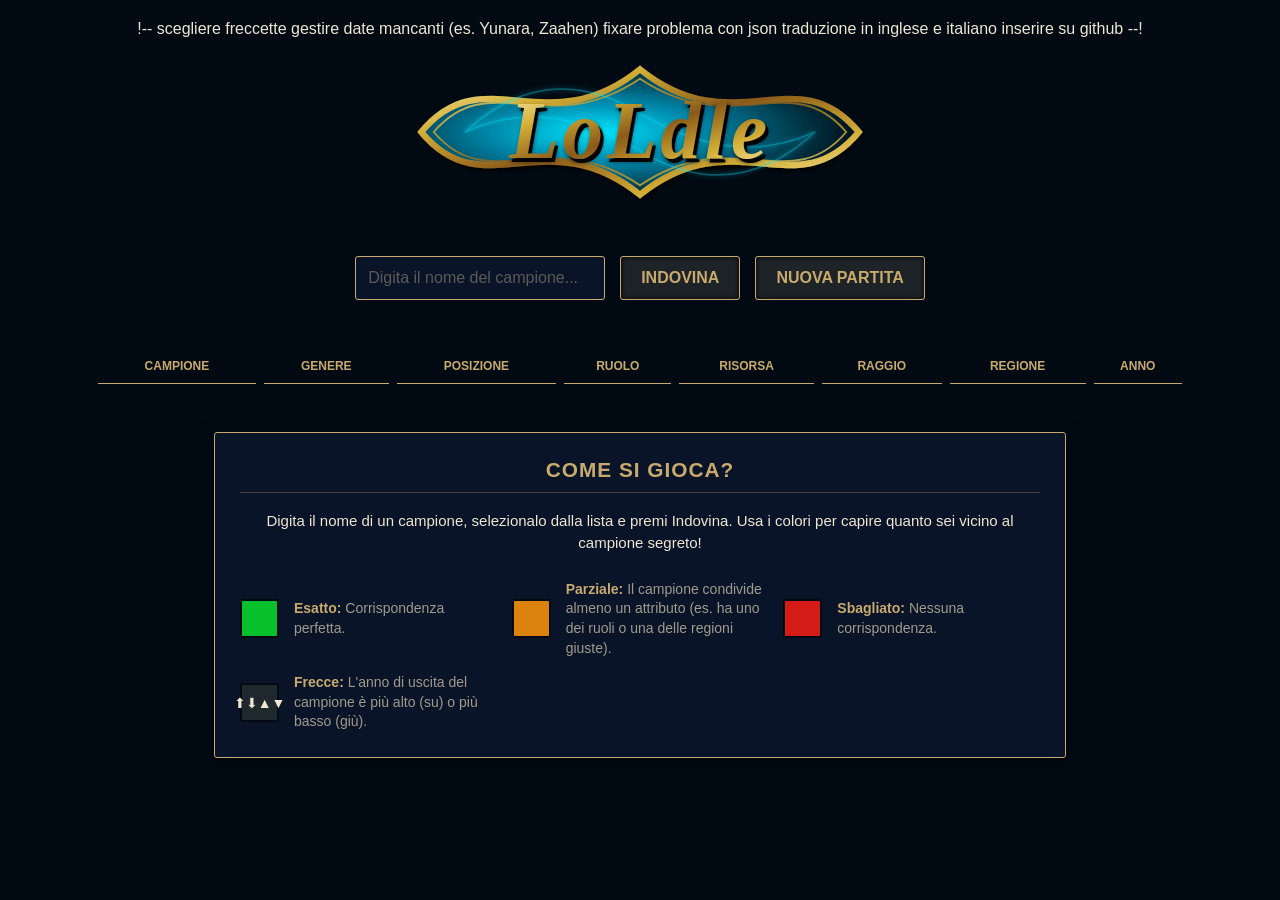
==== loldle.html @ 7cc151b1 "Add files via upload" ====
!-- scegliere freccette
    gestire date mancanti (es. Yunara, Zaahen)
    fixare problema con json
    traduzione in inglese e italiano
    inserire su github
    --!
<!DOCTYPE html>
<html lang="it">
<head>
    <meta charset="UTF-8">
    <meta name="viewport" content="width=device-width, initial-scale=1.0">
    <title>LoLdle</title>
    <link rel="icon" type="image/png" href="https://i.pinimg.com/736x/d1/b1/1d/d1b11d5e4dbae547ac0d651476cec488.jpg">
    <style>
        /* Stile tema League of Legends / Loldle */
        body {
            background-color: #010a13;
            color: #f0e6d2;
            font-family: "Helvetica Neue", Helvetica, Arial, sans-serif;
            text-align: center;
            margin: 0;
            padding: 20px;
        }
        h1 {
            color: #c8aa6e;
            letter-spacing: 2px;
            font-size: 2.5em;
            margin-bottom: 5px;
            text-shadow: 0 0 10px rgba(200, 170, 110, 0.3);
        }
        p {
            color: #a09b8c;
        }
        .controls {
            margin: 30px 0;
            display: flex;
            justify-content: center;
            gap: 15px;
        }
        input {
            padding: 12px;
            font-size: 16px;
            border-radius: 3px;
            border: 1px solid #c8aa6e;
            background-color: #091428;
            color: #f0e6d2;
            outline: none;
            width: 250px;
        }
        input::placeholder {
            color: #5c5b57;
        }
        button {
            padding: 12px 20px;
            font-size: 16px;
            text-transform: uppercase;
            font-weight: bold;
            background-color: #1e2328;
            color: #c8aa6e;
            border: 1px solid #c8aa6e;
            border-radius: 3px;
            cursor: pointer;
            transition: all 0.2s ease-in-out;
            box-shadow: inset 0 0 5px #000000;
        }
        button:hover {
            background-color: #c8aa6e;
            color: #010a13;
            box-shadow: 0 0 10px #c8aa6e;
        }
        button:disabled {
            border-color: #333;
            color: #555;
            cursor: not-allowed;
            background-color: #111;
            box-shadow: none;
        }
        
        /* Tabella risultati */
        .table-container {
            overflow-x: auto;
            max-width: 1100px;
            margin: 0 auto;
        }
        table {
            width: 100%;
            border-collapse: separate;
            border-spacing: 8px;
            margin-top: 20px;
        }
        th {
            font-size: 12px;
            text-transform: uppercase;
            color: #c8aa6e;
            padding-bottom: 10px;
            border-bottom: 1px solid #c8aa6e;
        }
        td {
            width: 11%;
            padding: 10px 5px;
            text-align: center;
            font-weight: bold;
            font-size: 14px;
            background-color: #1e282d;
            border: 2px solid #010a13;
            border-radius: 5px;
            vertical-align: middle;
            transition: transform 0.3s ease;
            text-transform: capitalize;
        }
        
        /* Immagine Campione */
        .champ-cell {
            text-align: center;
            vertical-align: middle;
            padding: 8px; /* Riempie bene la cella */
        }
        .champ-icon {
            width: 65px;
            height: 65px;
            object-fit: cover;
            border: 2px solid rgba(255, 255, 255, 0.3);
            border-radius: 5px;
            display: block;
            margin: 0 auto; /* Centra l'immagine orizzontalmente */
        }
        
        /* Colori di Loldle */
        .correct { background-color: #08c02c; color: #010a13; border-color: #05e6b4; }
        .partial { background-color: #db830c; color: #010a13; border-color: #f7931a; }
        .incorrect { background-color: #d41b16; color: #fff; border-color: #ea4335; }
        
        /* Frecce Anno */
        .arrow-up::after { content: " ▲"; font-size: 0.9em; }
        .arrow-down::after { content: " ▼"; font-size: 0.9em; }
        /* Stile per il menu a tendina di ricerca */
        .search-container {
            position: relative;
            display: inline-block;
        }
        .autocomplete-items {
            position: absolute;
            border: 1px solid #c8aa6e;
            border-top: none;
            z-index: 99;
            top: 100%;
            left: 0;
            right: 0;
            background-color: #1a2128; /* Sfondo scuro simile alla foto */
            max-height: 250px;
            overflow-y: auto;
            border-radius: 0 0 3px 3px;
            box-shadow: 0 4px 8px rgba(0,0,0,0.5);
        }
        .autocomplete-items div {
            padding: 10px;
            cursor: pointer;
            border-bottom: 1px solid #2a333d;
            display: flex;
            align-items: center;
            gap: 15px;
            color: #f0e6d2;
            font-size: 16px;
            text-align: left;
        }
        .autocomplete-items div img {
            width: 40px;
            height: 40px;
            object-fit: cover;
            border: 1px solid #000;
        }
        /* Effetto hover e selezione con freccette */
        .autocomplete-items div:hover, .autocomplete-active {
            background-color: #2a333d;
            color: #c8aa6e;
        }
        /* Stile Guida e Legenda */
        .guide-container {
            max-width: 800px;
            margin: 40px auto 20px auto;
            padding: 25px;
            background-color: #091428; /* Stesso sfondo blu scuro della barra di ricerca */
            border: 1px solid #c8aa6e;
            border-radius: 3px;
            text-align: left;
            box-shadow: 0 4px 15px rgba(0,0,0,0.6);
        }
        .guide-container h2 {
            color: #c8aa6e;
            margin-top: 0;
            text-transform: uppercase;
            font-size: 1.3em;
            letter-spacing: 1px;
            text-align: center;
            border-bottom: 1px solid rgba(200, 170, 110, 0.3);
            padding-bottom: 10px;
        }
        .guide-container p {
            color: #f0e6d2;
            line-height: 1.5;
            text-align: center;
            margin-bottom: 25px;
            font-size: 15px;
        }
        .legend {
            display: grid;
            grid-template-columns: repeat(auto-fit, minmax(250px, 1fr)); /* Si adatta su PC e su Telefono in automatico */
            gap: 15px;
        }
        .legend-item {
            display: flex;
            align-items: center;
            gap: 15px;
        }
        .color-box {
            width: 35px;
            height: 35px;
            border-radius: 3px;
            border: 2px solid #010a13;
            flex-shrink: 0; /* Impedisce al quadratino di restringersi */
        }
        .arrow-box {
            width: 35px;
            height: 35px;
            display: flex;
            align-items: center;
            justify-content: center;
            background-color: #1e282d;
            border: 2px solid #010a13;
            border-radius: 3px;
            font-size: 14px;
            flex-shrink: 0;
        }
        .legend-item span {
            color: #a09b8c;
            font-size: 14px;
            line-height: 1.4;
        }
        .legend-item strong {
            color: #c8aa6e;
        }
        .victory-message {
            display: none; /* Nascosto di base */
            margin: 20px auto;
            animation: popIn 0.5s cubic-bezier(0.175, 0.885, 0.32, 1.275) forwards;
        }
        .victory-message h2 {
            color: #c8aa6e; /* Oro LoL */
            font-size: 2.5em;
            text-transform: uppercase;
            letter-spacing: 4px;
            margin: 0;
            text-shadow: 0 0 20px rgba(200, 170, 110, 0.8), 0 0 10px rgba(255, 255, 255, 0.5);
        }
        
        /* Animazione a comparsa */
        @keyframes popIn {
            0% { transform: scale(0.5); opacity: 0; }
            100% { transform: scale(1); opacity: 1; }
        }
    </style>
</head>
<body>
<img src="data:image/svg+xml,%3Csvg xmlns='http://www.w3.org/2000/svg' viewBox='0 0 800 300' width='100%25' height='100%25'%3E%3Cdefs%3E%3CradialGradient id='tealSwirl' cx='40%25' cy='50%25' r='60%25'%3E%3Cstop offset='0%25' stop-color='%2300e5ff' /%3E%3Cstop offset='40%25' stop-color='%230088aa' /%3E%3Cstop offset='80%25' stop-color='%23003344' /%3E%3Cstop offset='100%25' stop-color='%2300111a' /%3E%3C/radialGradient%3E%3ClinearGradient id='goldGradient' x1='0%25' y1='0%25' x2='100%25' y2='100%25'%3E%3Cstop offset='0%25' stop-color='%23fdf2b8' /%3E%3Cstop offset='25%25' stop-color='%23d4af37' /%3E%3Cstop offset='50%25' stop-color='%238a5a19' /%3E%3Cstop offset='75%25' stop-color='%23d4af37' /%3E%3Cstop offset='100%25' stop-color='%23fdf2b8' /%3E%3C/linearGradient%3E%3Cfilter id='glow'%3E%3CfeGaussianBlur stdDeviation='4' result='blur' /%3E%3CfeComposite in='SourceGraphic' in2='blur' operator='over' /%3E%3C/filter%3E%3Cfilter id='dropShadow' x='-10%25' y='-10%25' width='130%25' height='130%25'%3E%3CfeDropShadow dx='3' dy='5' stdDeviation='4' flood-color='%23000' flood-opacity='0.8'/%3E%3C/filter%3E%3C/defs%3E%3Cpath d='M 50,150 C 150,30 250,170 400,50 C 550,170 650,30 750,150 C 650,270 550,130 400,250 C 250,130 150,270 50,150 Z' fill='url(%23tealSwirl)' stroke='url(%23goldGradient)' stroke-width='10' filter='url(%23dropShadow)' /%3E%3Cpath d='M 70,150 C 160,45 250,165 400,65 C 550,165 640,45 730,150 C 640,255 550,135 400,235 C 250,135 160,255 70,150 Z' fill='none' stroke='url(%23goldGradient)' stroke-width='3' opacity='0.8' /%3E%3Cpath d='M 120,150 Q 250,90 400,180 T 680,150 Q 550,210 400,120 T 120,150 Z' fill='none' stroke='%2300e5ff' stroke-width='2.5' filter='url(%23glow)' opacity='0.4'/%3E%3Ctext x='50%25' y='54%25' dominant-baseline='middle' text-anchor='middle' font-family='Monotype Corsiva, Apple Chancery, Brush Script MT, cursive, serif' font-size='130' font-weight='bold' font-style='italic' letter-spacing='6' fill='%23000000' transform='translate(5, 6)'%3ELoLdle%3C/text%3E%3Ctext x='50%25' y='54%25' dominant-baseline='middle' text-anchor='middle' font-family='Monotype Corsiva, Apple Chancery, Brush Script MT, cursive, serif' font-size='130' font-weight='bold' font-style='italic' letter-spacing='6' fill='url(%23goldGradient)' filter='url(%23dropShadow)'%3ELoLdle%3C/text%3E%3C/svg%3E" alt="Loldle Logo" style="max-width: 500px; display: block; margin: 0 auto 20px auto;">
    <div id="victoryMessage" class="victory-message">
        <h2>Ce l'hai fatta!</h2>
    </div>
    <div class="controls">
        <div class="search-container">
            <input type="text" id="guessInput" placeholder="Digita il nome del campione..." autocomplete="off" disabled>
        </div>
        <button id="guessBtn" onclick="makeGuess()" disabled>Indovina</button>
        <button id="newGameBtn" onclick="startNewGame()" disabled>Nuova Partita</button>
    </div>

    <div class="table-container">
        <table id="resultsTable" style="display: none;">
            <thead>
                <tr>
                    <th>Campione</th>
                    <th>Genere</th>
                    <th>Posizione</th>
                    <th>Ruolo</th>
                    <th>Risorsa</th>
                    <th>Raggio</th>
                    <th>Regione</th>
                    <th>Anno</th>
                </tr>
            </thead>
            <tbody id="resultsBody">
                </tbody>
        </table>
    </div>
    <!-- ... Fine del div table-container ... -->
    </div>

    <!-- INIZIO GUIDA E LEGENDA -->
    <div class="guide-container">
        <h2>Come si gioca?</h2>
        <p>Digita il nome di un campione, selezionalo dalla lista e premi Indovina. Usa i colori per capire quanto sei vicino al campione segreto!</p>
        
        <div class="legend">
            <div class="legend-item">
                <div class="color-box correct"></div>
                <span><strong>Esatto:</strong> Corrispondenza perfetta.</span>
            </div>
            <div class="legend-item">
                <div class="color-box partial"></div>
                <span><strong>Parziale:</strong> Il campione condivide almeno un attributo (es. ha uno dei ruoli o una delle regioni giuste).</span>
            </div>
            <div class="legend-item">
                <div class="color-box incorrect"></div>
                <span><strong>Sbagliato:</strong> Nessuna corrispondenza.</span>
            </div>
            <div class="legend-item">
                <div class="arrow-box">⬆⬇▲▼</div>
                <span><strong>Frecce:</strong> L'anno di uscita del campione è più alto (su) o più basso (giù).</span>
            </div>
        </div>
    </div>
<script src="champions.js"></script>
    <script>
        // Il database JSON caricato
let rawChampionsData = []; // La lista ora parte vuota
        let champions = [];
        let targetChampion = null;
        let latestVersion = "14.10.1"; 
        let guessedChampions = [];

        async function initializeData() {
            try {
                // Manteniamo solo il recupero della versione da Riot (quello è HTTPS, quindi funziona)
                const versionRes = await fetch('https://ddragon.leagueoflegends.com/api/versions.json');
                const versions = await versionRes.json();
                latestVersion = versions[0];
            } catch (error) {
                console.warn("Errore API Riot, uso versione di base.", error);
            }

            // Normalizzo i dati... (tutto il resto del codice rimane identico)

            // Normalizzo i dati forniti per semplificare i confronti (divido le stringhe in array dove serve)
            champions = rawChampionsData.map(c => ({
                name: c.name,
                imageFull: c.image.full,
                gender: c.gender,
                lane: c.lane ? c.lane.split(',') : [],
                genre: c.genre ? c.genre.split(',') : [],
                resource: c.resource || "None",
                attackType: c.attackType,
                region: c.region,
                releaseDate: c.releaseDate || 2025 // Gestisco l'assenza di date (es. Yunara, Zaahen)
            }));

            // Abilito i pulsanti
            document.getElementById('resultsTable').style.display = 'table';
            document.getElementById('guessInput').disabled = false;
            document.getElementById('guessBtn').disabled = false;
            document.getElementById('newGameBtn').disabled = false;

            startNewGame();
        }

        // 2. Nuova partita
        function startNewGame() {
            if (champions.length === 0) return;

            const randomIndex = Math.floor(Math.random() * champions.length);
            targetChampion = champions[randomIndex];
            console.log(targetChampion); // Per test
            
            document.getElementById('resultsBody').innerHTML = '';
            document.getElementById('guessInput').value = '';
            guessedChampions = [];
            // Nasconde la scritta di vittoria e riabilita i comandi
            document.getElementById('victoryMessage').style.display = 'none';
            document.getElementById('guessInput').disabled = false;
            document.getElementById('guessBtn').disabled = false;
                    }

        // 3. Logica di confronto per gli array (es. Ruolo: Mage, Support)
        function checkArrayMatch(guessArr, targetArr) {
            if (!guessArr || !targetArr) return 'incorrect';
            const isExactMatch = guessArr.length === targetArr.length && guessArr.every(val => targetArr.includes(val));
            if (isExactMatch) return 'correct';
            
            const isPartialMatch = guessArr.some(val => targetArr.includes(val));
            if (isPartialMatch) return 'partial';

            return 'incorrect';
        }

        // 4. Invio Tentativo
        function makeGuess() {
            const guessName = document.getElementById('guessInput').value;
            // Trova il campione nel database generale
            const guessObj = champions.find(c => c.name.toLowerCase() === guessName.toLowerCase());

            // 1. Se il campione non esiste (scritto male o inesistente) o è già stato giocato, non fa nulla e si ferma
            if (!guessObj || guessedChampions.includes(guessObj.name)) {
                return; 
            }

            guessedChampions.push(guessObj.name);
            const tbody = document.getElementById('resultsBody');
            const tr = document.createElement('tr');

            // 1. CAMPIONE (Solo Immagine)
            const imgCell = document.createElement('td');
            imgCell.className = guessObj.name === targetChampion.name ? 'correct champ-cell' : 'incorrect champ-cell';
            const imgUrl = `https://ddragon.leagueoflegends.com/cdn/${latestVersion}/img/champion/${guessObj.imageFull}`;
            imgCell.innerHTML = `<img src="${imgUrl}" class="champ-icon" alt="${guessObj.name}" title="${guessObj.name}">`;
            tr.appendChild(imgCell);
            
            // 2. GENERE
            tr.appendChild(createCell(guessObj.gender, guessObj.gender === targetChampion.gender ? 'correct' : 'incorrect'));
            
            // 3. POSIZIONE (Array)
            tr.appendChild(createCell(guessObj.lane.join(", "), checkArrayMatch(guessObj.lane, targetChampion.lane)));
            
            // 4. RUOLO (Array)
            tr.appendChild(createCell(guessObj.genre.join(", "), checkArrayMatch(guessObj.genre, targetChampion.genre)));
            
            // 5. RISORSA
            tr.appendChild(createCell(guessObj.resource, guessObj.resource === targetChampion.resource ? 'correct' : 'incorrect'));
            
            // 6. RAGGIO (Attack Type)
            tr.appendChild(createCell(guessObj.attackType, guessObj.attackType === targetChampion.attackType ? 'correct' : 'incorrect'));
            
            // 7. REGIONE
            tr.appendChild(createCell(guessObj.region, guessObj.region === targetChampion.region ? 'correct' : 'incorrect'));
            
            // 8. ANNO (Con Frecce)
            let yearClass = 'incorrect';
            let yearText = guessObj.releaseDate === 2025 ? "Nuovo" : guessObj.releaseDate; // Zaahen/Yunara
            const targetYear = targetChampion.releaseDate === 2025 ? 2025 : targetChampion.releaseDate;

            if (guessObj.releaseDate === targetChampion.releaseDate) {
                yearClass = 'correct';
            } else if (guessObj.releaseDate < targetYear) {
                yearClass += ' arrow-up';
            } else {
                yearClass += ' arrow-down';
            }
            tr.appendChild(createCell(yearText, yearClass));

            // Aggiungo in cima
            tbody.insertBefore(tr, tbody.firstChild);
            document.getElementById('guessInput').value = '';

            // Vittoria
            if (guessObj.name === targetChampion.name) {
                // Mostra la scritta animata
                document.getElementById('victoryMessage').style.display = 'block';
                // Blocca la barra di ricerca e il pulsante Indovina
                document.getElementById('guessInput').disabled = true;
                document.getElementById('guessBtn').disabled = true;
            }
        }

        function createCell(text, className) {
            const td = document.createElement('td');
            td.textContent = text || "-";
            td.className = className;
            return td;
        }

        // Esegue i permessi di rete e inizializza
        window.onload = initializeData;
        
        // NUOVO SISTEMA DI RICERCA CON IMMAGINI E TASTIERA
        const guessInput = document.getElementById('guessInput');
        let currentFocus = -1;

        guessInput.addEventListener("input", function(e) {
            let a, b, i, val = this.value;
            closeAllLists();
            if (!val) { return false; }
            currentFocus = -1;

            a = document.createElement("DIV");
            a.setAttribute("id", this.id + "autocomplete-list");
            a.setAttribute("class", "autocomplete-items");
            this.parentNode.appendChild(a);

            // Trova i campioni (cerca sia per inizio nome che all'interno del nome)
            let matches = champions.filter(c => 
                c.name.toLowerCase().startsWith(val.toLowerCase()) && 
                !guessedChampions.includes(c.name)
            );            
            // Ordina: prima quelli che iniziano esattamente con la lettera digitata
            matches.sort((x, y) => {
                let xStarts = x.name.toLowerCase().startsWith(val.toLowerCase()) ? -1 : 1;
                let yStarts = y.name.toLowerCase().startsWith(val.toLowerCase()) ? -1 : 1;
                return xStarts - yStarts;
            });

            for (i = 0; i < matches.length; i++) {
                b = document.createElement("DIV");
                const imgUrl = `https://ddragon.leagueoflegends.com/cdn/${latestVersion}/img/champion/${matches[i].imageFull}`;
                
                b.innerHTML = `<img src="${imgUrl}" alt="${matches[i].name}"><span>${matches[i].name}</span>`;
                b.innerHTML += `<input type='hidden' value="${matches[i].name}">`;
                
                // Se clicchi su un campione della lista, indovina automaticamente
                b.addEventListener("click", function(e) {
                    guessInput.value = this.getElementsByTagName("input")[0].value;
                    closeAllLists();
                    makeGuess(); 
                });
                a.appendChild(b);
            }

            // Evidenzia in automatico il primo della lista (per l'invio rapido)
            if (matches.length > 0) {
                currentFocus = 0;
                addActive(a.getElementsByTagName("div"));
            }
        });

        // Gestione delle freccette e del tasto Invio
        guessInput.addEventListener("keydown", function(e) {
            let x = document.getElementById(this.id + "autocomplete-list");
            if (x) x = x.getElementsByTagName("div");
            
            if (e.key === "ArrowDown") {
                currentFocus++;
                addActive(x);
            } else if (e.key === "ArrowUp") {
                currentFocus--;
                addActive(x);
            } else if (e.key === "Enter") {
                e.preventDefault(); 
                if (currentFocus > -1 && x) {
                    x[currentFocus].click(); // Seleziona quello evidenziato
                } else if (guessInput.value) {
                    makeGuess(); // Se non c'è lista ma hai scritto qualcosa
                }
            }
        });

        function addActive(x) {
            if (!x) return false;
            removeActive(x);
            if (currentFocus >= x.length) currentFocus = 0;
            if (currentFocus < 0) currentFocus = (x.length - 1);
            x[currentFocus].classList.add("autocomplete-active");
            x[currentFocus].scrollIntoView({ block: "nearest" });
        }
        function removeActive(x) {
            for (let i = 0; i < x.length; i++) {
                x[i].classList.remove("autocomplete-active");
            }
        }
        function closeAllLists(elmnt) {
            let x = document.getElementsByClassName("autocomplete-items");
            for (let i = 0; i < x.length; i++) {
                if (elmnt != x[i] && elmnt != guessInput) {
                    x[i].parentNode.removeChild(x[i]);
                }
            }
        }
        document.addEventListener("click", function (e) {
            closeAllLists(e.target);
        });
    </script>
</body>
</html>
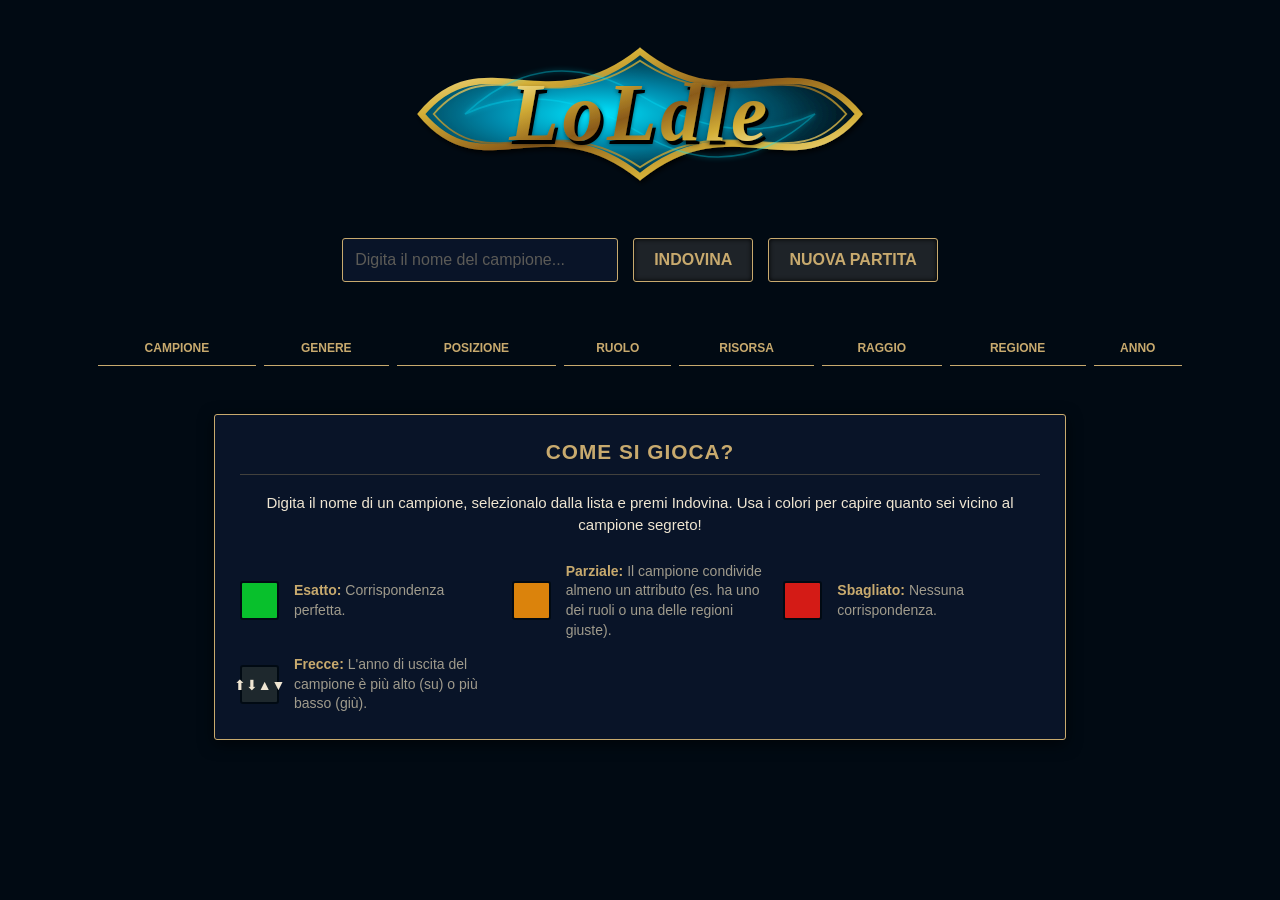
==== commit 2b14ddb0: "Add files via upload" ====
--- a/loldle.html
+++ b/loldle.html
@@ -1,9 +1,9 @@
-!-- scegliere freccette
+<!-- scegliere freccette
     gestire date mancanti (es. Yunara, Zaahen)
     fixare problema con json
     traduzione in inglese e italiano
     inserire su github
-    --!
+-->
 <!DOCTYPE html>
 <html lang="it">
 <head>
@@ -11,254 +11,7 @@
     <meta name="viewport" content="width=device-width, initial-scale=1.0">
     <title>LoLdle</title>
     <link rel="icon" type="image/png" href="https://i.pinimg.com/736x/d1/b1/1d/d1b11d5e4dbae547ac0d651476cec488.jpg">
-    <style>
-        /* Stile tema League of Legends / Loldle */
-        body {
-            background-color: #010a13;
-            color: #f0e6d2;
-            font-family: "Helvetica Neue", Helvetica, Arial, sans-serif;
-            text-align: center;
-            margin: 0;
-            padding: 20px;
-        }
-        h1 {
-            color: #c8aa6e;
-            letter-spacing: 2px;
-            font-size: 2.5em;
-            margin-bottom: 5px;
-            text-shadow: 0 0 10px rgba(200, 170, 110, 0.3);
-        }
-        p {
-            color: #a09b8c;
-        }
-        .controls {
-            margin: 30px 0;
-            display: flex;
-            justify-content: center;
-            gap: 15px;
-        }
-        input {
-            padding: 12px;
-            font-size: 16px;
-            border-radius: 3px;
-            border: 1px solid #c8aa6e;
-            background-color: #091428;
-            color: #f0e6d2;
-            outline: none;
-            width: 250px;
-        }
-        input::placeholder {
-            color: #5c5b57;
-        }
-        button {
-            padding: 12px 20px;
-            font-size: 16px;
-            text-transform: uppercase;
-            font-weight: bold;
-            background-color: #1e2328;
-            color: #c8aa6e;
-            border: 1px solid #c8aa6e;
-            border-radius: 3px;
-            cursor: pointer;
-            transition: all 0.2s ease-in-out;
-            box-shadow: inset 0 0 5px #000000;
-        }
-        button:hover {
-            background-color: #c8aa6e;
-            color: #010a13;
-            box-shadow: 0 0 10px #c8aa6e;
-        }
-        button:disabled {
-            border-color: #333;
-            color: #555;
-            cursor: not-allowed;
-            background-color: #111;
-            box-shadow: none;
-        }
-        
-        /* Tabella risultati */
-        .table-container {
-            overflow-x: auto;
-            max-width: 1100px;
-            margin: 0 auto;
-        }
-        table {
-            width: 100%;
-            border-collapse: separate;
-            border-spacing: 8px;
-            margin-top: 20px;
-        }
-        th {
-            font-size: 12px;
-            text-transform: uppercase;
-            color: #c8aa6e;
-            padding-bottom: 10px;
-            border-bottom: 1px solid #c8aa6e;
-        }
-        td {
-            width: 11%;
-            padding: 10px 5px;
-            text-align: center;
-            font-weight: bold;
-            font-size: 14px;
-            background-color: #1e282d;
-            border: 2px solid #010a13;
-            border-radius: 5px;
-            vertical-align: middle;
-            transition: transform 0.3s ease;
-            text-transform: capitalize;
-        }
-        
-        /* Immagine Campione */
-        .champ-cell {
-            text-align: center;
-            vertical-align: middle;
-            padding: 8px; /* Riempie bene la cella */
-        }
-        .champ-icon {
-            width: 65px;
-            height: 65px;
-            object-fit: cover;
-            border: 2px solid rgba(255, 255, 255, 0.3);
-            border-radius: 5px;
-            display: block;
-            margin: 0 auto; /* Centra l'immagine orizzontalmente */
-        }
-        
-        /* Colori di Loldle */
-        .correct { background-color: #08c02c; color: #010a13; border-color: #05e6b4; }
-        .partial { background-color: #db830c; color: #010a13; border-color: #f7931a; }
-        .incorrect { background-color: #d41b16; color: #fff; border-color: #ea4335; }
-        
-        /* Frecce Anno */
-        .arrow-up::after { content: " ▲"; font-size: 0.9em; }
-        .arrow-down::after { content: " ▼"; font-size: 0.9em; }
-        /* Stile per il menu a tendina di ricerca */
-        .search-container {
-            position: relative;
-            display: inline-block;
-        }
-        .autocomplete-items {
-            position: absolute;
-            border: 1px solid #c8aa6e;
-            border-top: none;
-            z-index: 99;
-            top: 100%;
-            left: 0;
-            right: 0;
-            background-color: #1a2128; /* Sfondo scuro simile alla foto */
-            max-height: 250px;
-            overflow-y: auto;
-            border-radius: 0 0 3px 3px;
-            box-shadow: 0 4px 8px rgba(0,0,0,0.5);
-        }
-        .autocomplete-items div {
-            padding: 10px;
-            cursor: pointer;
-            border-bottom: 1px solid #2a333d;
-            display: flex;
-            align-items: center;
-            gap: 15px;
-            color: #f0e6d2;
-            font-size: 16px;
-            text-align: left;
-        }
-        .autocomplete-items div img {
-            width: 40px;
-            height: 40px;
-            object-fit: cover;
-            border: 1px solid #000;
-        }
-        /* Effetto hover e selezione con freccette */
-        .autocomplete-items div:hover, .autocomplete-active {
-            background-color: #2a333d;
-            color: #c8aa6e;
-        }
-        /* Stile Guida e Legenda */
-        .guide-container {
-            max-width: 800px;
-            margin: 40px auto 20px auto;
-            padding: 25px;
-            background-color: #091428; /* Stesso sfondo blu scuro della barra di ricerca */
-            border: 1px solid #c8aa6e;
-            border-radius: 3px;
-            text-align: left;
-            box-shadow: 0 4px 15px rgba(0,0,0,0.6);
-        }
-        .guide-container h2 {
-            color: #c8aa6e;
-            margin-top: 0;
-            text-transform: uppercase;
-            font-size: 1.3em;
-            letter-spacing: 1px;
-            text-align: center;
-            border-bottom: 1px solid rgba(200, 170, 110, 0.3);
-            padding-bottom: 10px;
-        }
-        .guide-container p {
-            color: #f0e6d2;
-            line-height: 1.5;
-            text-align: center;
-            margin-bottom: 25px;
-            font-size: 15px;
-        }
-        .legend {
-            display: grid;
-            grid-template-columns: repeat(auto-fit, minmax(250px, 1fr)); /* Si adatta su PC e su Telefono in automatico */
-            gap: 15px;
-        }
-        .legend-item {
-            display: flex;
-            align-items: center;
-            gap: 15px;
-        }
-        .color-box {
-            width: 35px;
-            height: 35px;
-            border-radius: 3px;
-            border: 2px solid #010a13;
-            flex-shrink: 0; /* Impedisce al quadratino di restringersi */
-        }
-        .arrow-box {
-            width: 35px;
-            height: 35px;
-            display: flex;
-            align-items: center;
-            justify-content: center;
-            background-color: #1e282d;
-            border: 2px solid #010a13;
-            border-radius: 3px;
-            font-size: 14px;
-            flex-shrink: 0;
-        }
-        .legend-item span {
-            color: #a09b8c;
-            font-size: 14px;
-            line-height: 1.4;
-        }
-        .legend-item strong {
-            color: #c8aa6e;
-        }
-        .victory-message {
-            display: none; /* Nascosto di base */
-            margin: 20px auto;
-            animation: popIn 0.5s cubic-bezier(0.175, 0.885, 0.32, 1.275) forwards;
-        }
-        .victory-message h2 {
-            color: #c8aa6e; /* Oro LoL */
-            font-size: 2.5em;
-            text-transform: uppercase;
-            letter-spacing: 4px;
-            margin: 0;
-            text-shadow: 0 0 20px rgba(200, 170, 110, 0.8), 0 0 10px rgba(255, 255, 255, 0.5);
-        }
-        
-        /* Animazione a comparsa */
-        @keyframes popIn {
-            0% { transform: scale(0.5); opacity: 0; }
-            100% { transform: scale(1); opacity: 1; }
-        }
-    </style>
+    <link rel="stylesheet" href="core.css">
 </head>
 <body>
 <img src="data:image/svg+xml,%3Csvg xmlns='http://www.w3.org/2000/svg' viewBox='0 0 800 300' width='100%25' height='100%25'%3E%3Cdefs%3E%3CradialGradient id='tealSwirl' cx='40%25' cy='50%25' r='60%25'%3E%3Cstop offset='0%25' stop-color='%2300e5ff' /%3E%3Cstop offset='40%25' stop-color='%230088aa' /%3E%3Cstop offset='80%25' stop-color='%23003344' /%3E%3Cstop offset='100%25' stop-color='%2300111a' /%3E%3C/radialGradient%3E%3ClinearGradient id='goldGradient' x1='0%25' y1='0%25' x2='100%25' y2='100%25'%3E%3Cstop offset='0%25' stop-color='%23fdf2b8' /%3E%3Cstop offset='25%25' stop-color='%23d4af37' /%3E%3Cstop offset='50%25' stop-color='%238a5a19' /%3E%3Cstop offset='75%25' stop-color='%23d4af37' /%3E%3Cstop offset='100%25' stop-color='%23fdf2b8' /%3E%3C/linearGradient%3E%3Cfilter id='glow'%3E%3CfeGaussianBlur stdDeviation='4' result='blur' /%3E%3CfeComposite in='SourceGraphic' in2='blur' operator='over' /%3E%3C/filter%3E%3Cfilter id='dropShadow' x='-10%25' y='-10%25' width='130%25' height='130%25'%3E%3CfeDropShadow dx='3' dy='5' stdDeviation='4' flood-color='%23000' flood-opacity='0.8'/%3E%3C/filter%3E%3C/defs%3E%3Cpath d='M 50,150 C 150,30 250,170 400,50 C 550,170 650,30 750,150 C 650,270 550,130 400,250 C 250,130 150,270 50,150 Z' fill='url(%23tealSwirl)' stroke='url(%23goldGradient)' stroke-width='10' filter='url(%23dropShadow)' /%3E%3Cpath d='M 70,150 C 160,45 250,165 400,65 C 550,165 640,45 730,150 C 640,255 550,135 400,235 C 250,135 160,255 70,150 Z' fill='none' stroke='url(%23goldGradient)' stroke-width='3' opacity='0.8' /%3E%3Cpath d='M 120,150 Q 250,90 400,180 T 680,150 Q 550,210 400,120 T 120,150 Z' fill='none' stroke='%2300e5ff' stroke-width='2.5' filter='url(%23glow)' opacity='0.4'/%3E%3Ctext x='50%25' y='54%25' dominant-baseline='middle' text-anchor='middle' font-family='Monotype Corsiva, Apple Chancery, Brush Script MT, cursive, serif' font-size='130' font-weight='bold' font-style='italic' letter-spacing='6' fill='%23000000' transform='translate(5, 6)'%3ELoLdle%3C/text%3E%3Ctext x='50%25' y='54%25' dominant-baseline='middle' text-anchor='middle' font-family='Monotype Corsiva, Apple Chancery, Brush Script MT, cursive, serif' font-size='130' font-weight='bold' font-style='italic' letter-spacing='6' fill='url(%23goldGradient)' filter='url(%23dropShadow)'%3ELoLdle%3C/text%3E%3C/svg%3E" alt="Loldle Logo" style="max-width: 500px; display: block; margin: 0 auto 20px auto;">
@@ -333,11 +86,12 @@
                 const versionRes = await fetch('https://ddragon.leagueoflegends.com/api/versions.json');
                 const versions = await versionRes.json();
                 latestVersion = versions[0];
+
+                const championsRes = await fetch('champions.json');
+                rawChampionsData = await championsRes.json();
             } catch (error) {
-                console.warn("Errore API Riot, uso versione di base.", error);
-            }
-
-            // Normalizzo i dati... (tutto il resto del codice rimane identico)
+                console.warn("Error", error);
+            }
 
             // Normalizzo i dati forniti per semplificare i confronti (divido le stringhe in array dove serve)
             champions = rawChampionsData.map(c => ({
@@ -349,7 +103,7 @@
                 resource: c.resource || "None",
                 attackType: c.attackType,
                 region: c.region,
-                releaseDate: c.releaseDate || 2025 // Gestisco l'assenza di date (es. Yunara, Zaahen)
+                releaseDate: c.releaseDate || 2025
             }));
 
             // Abilito i pulsanti
@@ -376,7 +130,7 @@
             document.getElementById('victoryMessage').style.display = 'none';
             document.getElementById('guessInput').disabled = false;
             document.getElementById('guessBtn').disabled = false;
-                    }
+            }
 
         // 3. Logica di confronto per gli array (es. Ruolo: Mage, Support)
         function checkArrayMatch(guessArr, targetArr) {
--- a/core.css
+++ b/core.css
@@ -0,0 +1,248 @@
+
+        /* Stile tema League of Legends / Loldle */
+        body {
+            background-color: #010a13;
+            color: #f0e6d2;
+            font-family: "Helvetica Neue", Helvetica, Arial, sans-serif;
+            text-align: center;
+            margin: 0;
+            padding: 20px;
+        }
+        h1 {
+            color: #c8aa6e;
+            letter-spacing: 2px;
+            font-size: 2.5em;
+            margin-bottom: 5px;
+            text-shadow: 0 0 10px rgba(200, 170, 110, 0.3);
+        }
+        p {
+            color: #a09b8c;
+        }
+        .controls {
+            margin: 30px 0;
+            display: flex;
+            justify-content: center;
+            gap: 15px;
+        }
+        input {
+            padding: 12px;
+            font-size: 16px;
+            border-radius: 3px;
+            border: 1px solid #c8aa6e;
+            background-color: #091428;
+            color: #f0e6d2;
+            outline: none;
+            width: 250px;
+        }
+        input::placeholder {
+            color: #5c5b57;
+        }
+        button {
+            padding: 12px 20px;
+            font-size: 16px;
+            text-transform: uppercase;
+            font-weight: bold;
+            background-color: #1e2328;
+            color: #c8aa6e;
+            border: 1px solid #c8aa6e;
+            border-radius: 3px;
+            cursor: pointer;
+            transition: all 0.2s ease-in-out;
+            box-shadow: inset 0 0 5px #000000;
+        }
+        button:hover {
+            background-color: #c8aa6e;
+            color: #010a13;
+            box-shadow: 0 0 10px #c8aa6e;
+        }
+        button:disabled {
+            border-color: #333;
+            color: #555;
+            cursor: not-allowed;
+            background-color: #111;
+            box-shadow: none;
+        }
+        
+        /* Tabella risultati */
+        .table-container {
+            overflow-x: auto;
+            max-width: 1100px;
+            margin: 0 auto;
+        }
+        table {
+            width: 100%;
+            border-collapse: separate;
+            border-spacing: 8px;
+            margin-top: 20px;
+        }
+        th {
+            font-size: 12px;
+            text-transform: uppercase;
+            color: #c8aa6e;
+            padding-bottom: 10px;
+            border-bottom: 1px solid #c8aa6e;
+        }
+        td {
+            width: 11%;
+            padding: 10px 5px;
+            text-align: center;
+            font-weight: bold;
+            font-size: 14px;
+            background-color: #1e282d;
+            border: 2px solid #010a13;
+            border-radius: 5px;
+            vertical-align: middle;
+            transition: transform 0.3s ease;
+            text-transform: capitalize;
+        }
+        
+        /* Immagine Campione */
+        .champ-cell {
+            text-align: center;
+            vertical-align: middle;
+            padding: 8px; /* Riempie bene la cella */
+        }
+        .champ-icon {
+            width: 65px;
+            height: 65px;
+            object-fit: cover;
+            border: 2px solid rgba(255, 255, 255, 0.3);
+            border-radius: 5px;
+            display: block;
+            margin: 0 auto; /* Centra l'immagine orizzontalmente */
+        }
+        
+        /* Colori di Loldle */
+        .correct { background-color: #08c02c; color: #010a13; border-color: #05e6b4; }
+        .partial { background-color: #db830c; color: #010a13; border-color: #f7931a; }
+        .incorrect { background-color: #d41b16; color: #fff; border-color: #ea4335; }
+        
+        /* Frecce Anno */
+        .arrow-up::after { content: " ▲"; font-size: 0.9em; }
+        .arrow-down::after { content: " ▼"; font-size: 0.9em; }
+        /* Stile per il menu a tendina di ricerca */
+        .search-container {
+            position: relative;
+            display: inline-block;
+        }
+        .autocomplete-items {
+            position: absolute;
+            border: 1px solid #c8aa6e;
+            border-top: none;
+            z-index: 99;
+            top: 100%;
+            left: 0;
+            right: 0;
+            background-color: #1a2128; /* Sfondo scuro simile alla foto */
+            max-height: 250px;
+            overflow-y: auto;
+            border-radius: 0 0 3px 3px;
+            box-shadow: 0 4px 8px rgba(0,0,0,0.5);
+        }
+        .autocomplete-items div {
+            padding: 10px;
+            cursor: pointer;
+            border-bottom: 1px solid #2a333d;
+            display: flex;
+            align-items: center;
+            gap: 15px;
+            color: #f0e6d2;
+            font-size: 16px;
+            text-align: left;
+        }
+        .autocomplete-items div img {
+            width: 40px;
+            height: 40px;
+            object-fit: cover;
+            border: 1px solid #000;
+        }
+        /* Effetto hover e selezione con freccette */
+        .autocomplete-items div:hover, .autocomplete-active {
+            background-color: #2a333d;
+            color: #c8aa6e;
+        }
+        /* Stile Guida e Legenda */
+        .guide-container {
+            max-width: 800px;
+            margin: 40px auto 20px auto;
+            padding: 25px;
+            background-color: #091428; /* Stesso sfondo blu scuro della barra di ricerca */
+            border: 1px solid #c8aa6e;
+            border-radius: 3px;
+            text-align: left;
+            box-shadow: 0 4px 15px rgba(0,0,0,0.6);
+        }
+        .guide-container h2 {
+            color: #c8aa6e;
+            margin-top: 0;
+            text-transform: uppercase;
+            font-size: 1.3em;
+            letter-spacing: 1px;
+            text-align: center;
+            border-bottom: 1px solid rgba(200, 170, 110, 0.3);
+            padding-bottom: 10px;
+        }
+        .guide-container p {
+            color: #f0e6d2;
+            line-height: 1.5;
+            text-align: center;
+            margin-bottom: 25px;
+            font-size: 15px;
+        }
+        .legend {
+            display: grid;
+            grid-template-columns: repeat(auto-fit, minmax(250px, 1fr)); /* Si adatta su PC e su Telefono in automatico */
+            gap: 15px;
+        }
+        .legend-item {
+            display: flex;
+            align-items: center;
+            gap: 15px;
+        }
+        .color-box {
+            width: 35px;
+            height: 35px;
+            border-radius: 3px;
+            border: 2px solid #010a13;
+            flex-shrink: 0; /* Impedisce al quadratino di restringersi */
+        }
+        .arrow-box {
+            width: 35px;
+            height: 35px;
+            display: flex;
+            align-items: center;
+            justify-content: center;
+            background-color: #1e282d;
+            border: 2px solid #010a13;
+            border-radius: 3px;
+            font-size: 14px;
+            flex-shrink: 0;
+        }
+        .legend-item span {
+            color: #a09b8c;
+            font-size: 14px;
+            line-height: 1.4;
+        }
+        .legend-item strong {
+            color: #c8aa6e;
+        }
+        .victory-message {
+            display: none; /* Nascosto di base */
+            margin: 20px auto;
+            animation: popIn 0.5s cubic-bezier(0.175, 0.885, 0.32, 1.275) forwards;
+        }
+        .victory-message h2 {
+            color: #c8aa6e; /* Oro LoL */
+            font-size: 2.5em;
+            text-transform: uppercase;
+            letter-spacing: 4px;
+            margin: 0;
+            text-shadow: 0 0 20px rgba(200, 170, 110, 0.8), 0 0 10px rgba(255, 255, 255, 0.5);
+        }
+        
+        /* Animazione a comparsa */
+        @keyframes popIn {
+            0% { transform: scale(0.5); opacity: 0; }
+            100% { transform: scale(1); opacity: 1; }
+        }
+    
